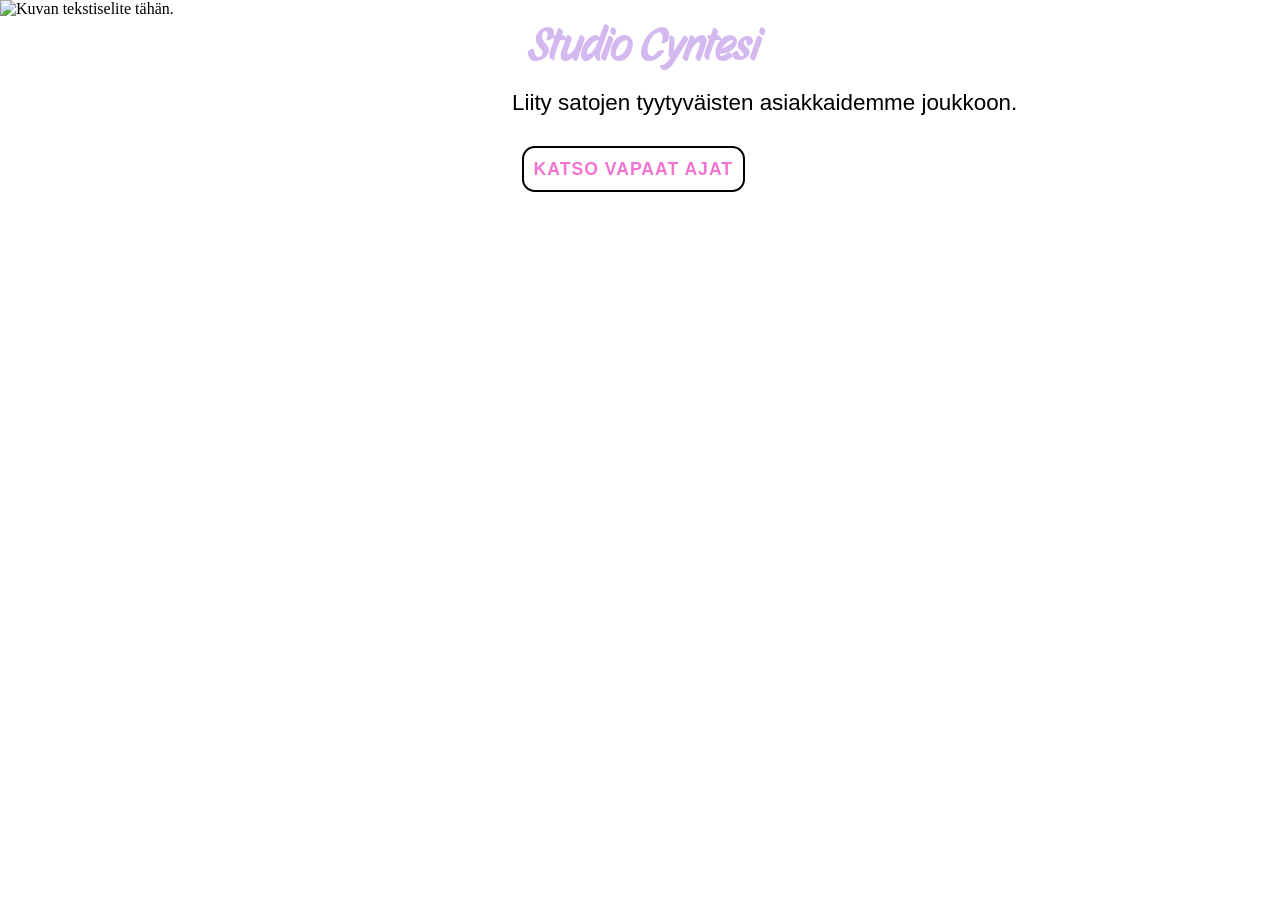
==== hero/index.html @ c5940d9d "Hero" ====
<!DOCTYPE html>
<html lang="fi">
    <head>
        <meta charset="UTF-8">
        <meta name="viewport" content="width=device-width, initial-scale=1.0">
        <title>Title tähän</title>
        <meta name="description" content="Sisältökuvaus sivusta tähän hakukonetuloksia varten.">
        <link rel="stylesheet" href="tp_osat_styles.css">
        <link rel="stylesheet" href="https://fonts.googleapis.com/css?family=Story Script">
    </head>

    <body>
        <header>
            
        </header>

        <main>
            <section class="hero">
                <div class="hero_kuva">
                    <img src="testikuva.png" alt="Kuvan tekstiselite tähän.">
                </div>
                <div class="hero_teksti">
                    <h1 class="h1_hero">Studio Cyntesi</h1>
                    <p class="p_hero">Liity satojen tyytyväisten asiakkaidemme joukkoon.</p>
                    <a href="#" class="cta_nappi">Katso vapaat ajat</a>
                </div>
            </section>
        </main>

        <footer>
            
        </footer>
    </body>
</html>
---- hero/tp_osat_styles.css ----
* {
    margin: 0;
    padding: 0;
    box-sizing: border-box;
}

.hero {
    display: flex;
    align-items: stretch;
    justify-content: center;
}

.hero_kuva {
    width: 40%;
}

.hero_kuva img {
    width: 100%;
    height: 100%;
    object-fit: cover;
    display: block;
    -webkit-mask-image: linear-gradient(to right, black 70%, transparent 95%);
    mask-image: linear-gradient(to right, black 70%, transparent 95%);
}

.hero_teksti {
    display: flex;
    flex-direction: column;
    justify-content: center;
    align-items: flex-start;
    width: 60%;
}

.cta_nappi {
    position: relative;
    display: inline-block;
    padding-left: 0.6rem;
    padding-right: 0.6rem;
    padding-top: 0.7rem;
    padding-bottom: 0.6rem;
    font-family: 'Inter', sans-serif;
    font-weight: 700;
    font-size: 1.1rem;
    color: #F274D1;
    text-decoration: none;
    text-transform: uppercase;
    letter-spacing: 1px;
    border: 2px solid #000;
    border-radius: 0.8rem;
    background: transparent;
    overflow: hidden;
    transition: color 0.4s ease;
    z-index: 1;
    margin-top: 30px;
    margin-left: 10px;
    max-width: 100%;     
    text-align: center;    
    box-sizing: border-box; 
}

.cta_nappi::before {
    content: '';
    position: absolute;
    top: 0;
    left: -100%;  
    width: 100%;
    height: 100%;
    background-color: #D4B9F0;
    transition: left 0.4s ease;
    z-index: -1;
}

.cta_nappi:hover {
    color: #fff;
}

.cta_nappi:hover::before {
    left: 0;
}

.h1_hero {
    font-family: "Story Script", sans-serif;
    padding: 1rem;
    font-size: 2.8rem;
    color: #D4B9F0;
}

.p_hero {
    font-family: 'Inter', sans-serif;
    font-size: 1.4rem;
}
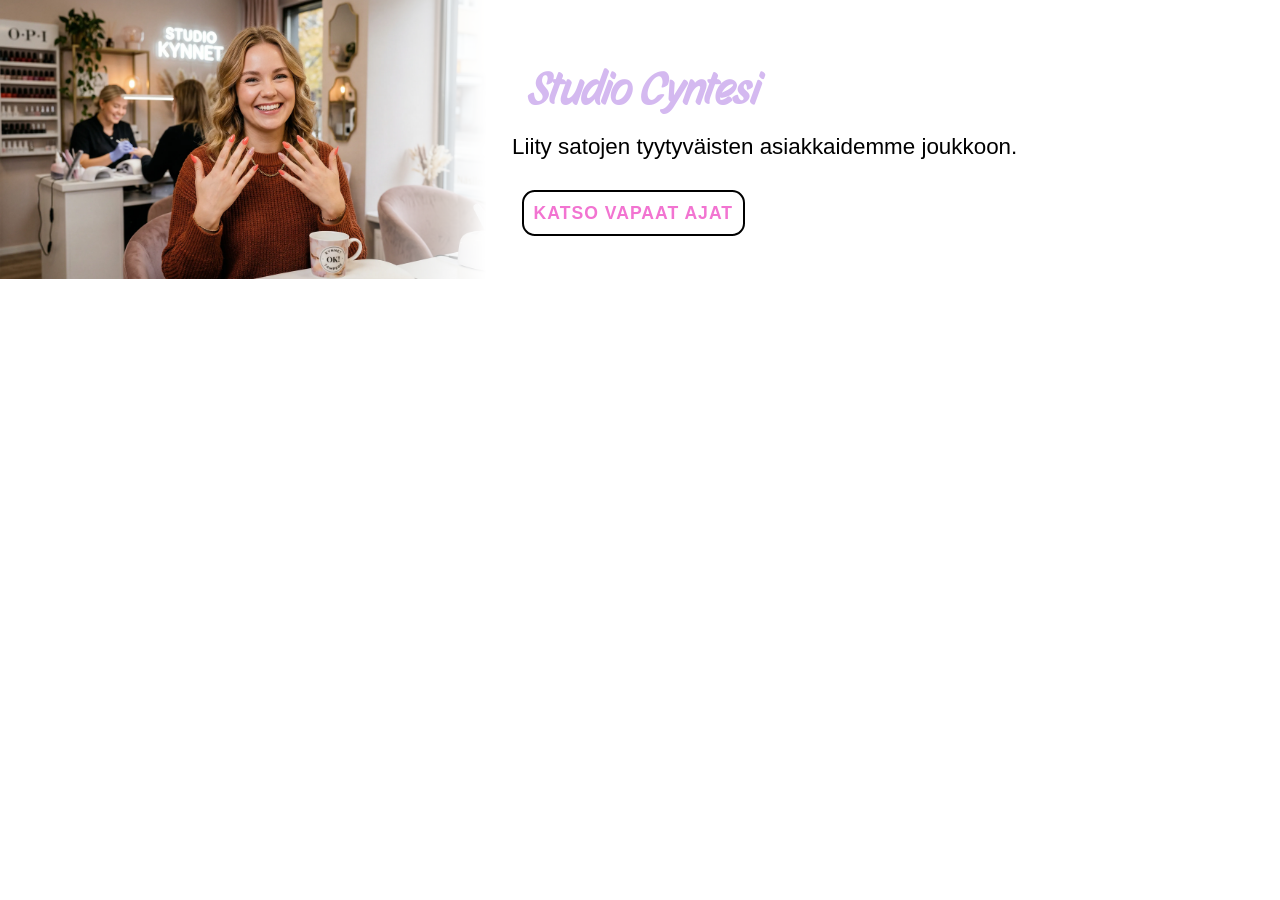
==== commit d1ff35db: "Infotaulut Menevät mobiilissa allekkain." ====
--- a/hero/index.html
+++ b/hero/index.html
@@ -6,7 +6,7 @@
         <title>Title tähän</title>
         <meta name="description" content="Sisältökuvaus sivusta tähän hakukonetuloksia varten.">
         <link rel="stylesheet" href="tp_osat_styles.css">
-        <link rel="stylesheet" href="https://fonts.googleapis.com/css?family=Story Script">
+        <link rel="stylesheet" href="https://fonts.googleapis.com/css?family=Story+Script">
     </head>
 
     <body>
@@ -17,7 +17,7 @@
         <main>
             <section class="hero">
                 <div class="hero_kuva">
-                    <img src="testikuva.png" alt="Kuvan tekstiselite tähän.">
+                    <img src="testikuva.webp" alt="Kuvan tekstiselite tähän.">
                 </div>
                 <div class="hero_teksti">
                     <h1 class="h1_hero">Studio Cyntesi</h1>
